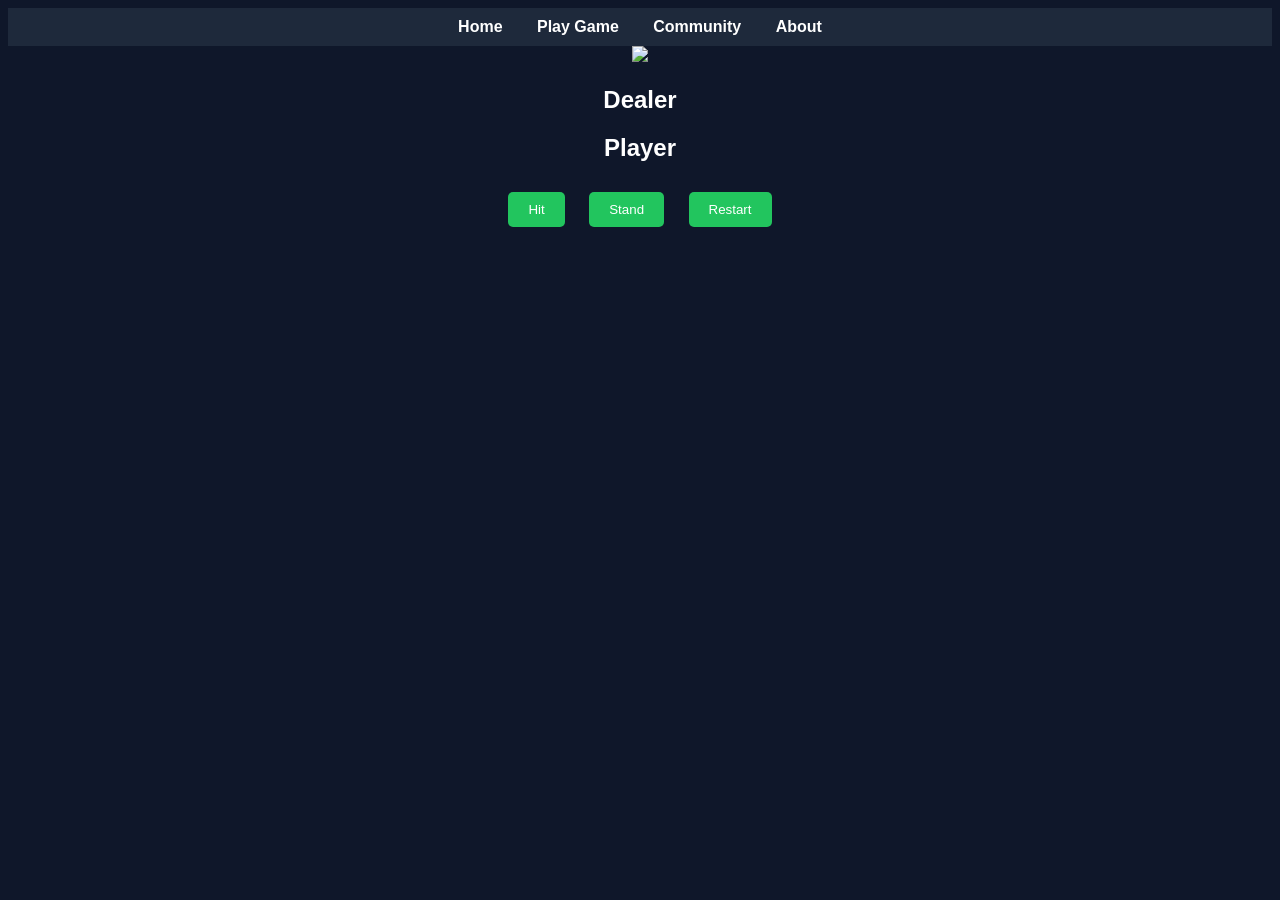
==== game.html @ 55aefc67 "Rename game title and update layout for Blackjack" ====
<!DOCTYPE html>
<html>
<head>
  <title>Blackjack</title>
  <link rel="stylesheet" href="styles.css">
</head>
<body>

<nav>
  <a href="index.html">Home</a>
  <a href="game.html">Play Game</a>
  <a href="community.html">Community</a>
  <a href="about.html">About</a>
</nav>

<div class="table">

  <img src="assets/dealer.png" class="dealer">

  <h2>Dealer</h2>
  <div id="dealer-cards" class="cards"></div>

  <h2>Player</h2>
  <div id="player-cards" class="cards"></div>

  <div class="controls">
    <button onclick="hit()">Hit</button>
    <button onclick="stand()">Stand</button>
    <button onclick="startGame()">Restart</button>
  </div>

  <h3 id="result"></h3>

</div>

<script src="game.js"></script>
</body>
</html>
---- styles.css ----
body {
  font-family: Arial;
  background: #0f172a;
  color: white;
  text-align: center;
}

nav {
  background: #1e293b;
  padding: 10px;
}

nav a {
  color: white;
  margin: 0 15px;
  text-decoration: none;
  font-weight: bold;
}

.container {
  margin-top: 50px;
}

button, .btn {
  padding: 10px 20px;
  margin: 10px;
  background: #22c55e;
  border: none;
  color: white;
  cursor: pointer;
  border-radius: 5px;
}

button:hover, .btn:hover {
  background: #16a34a;
}
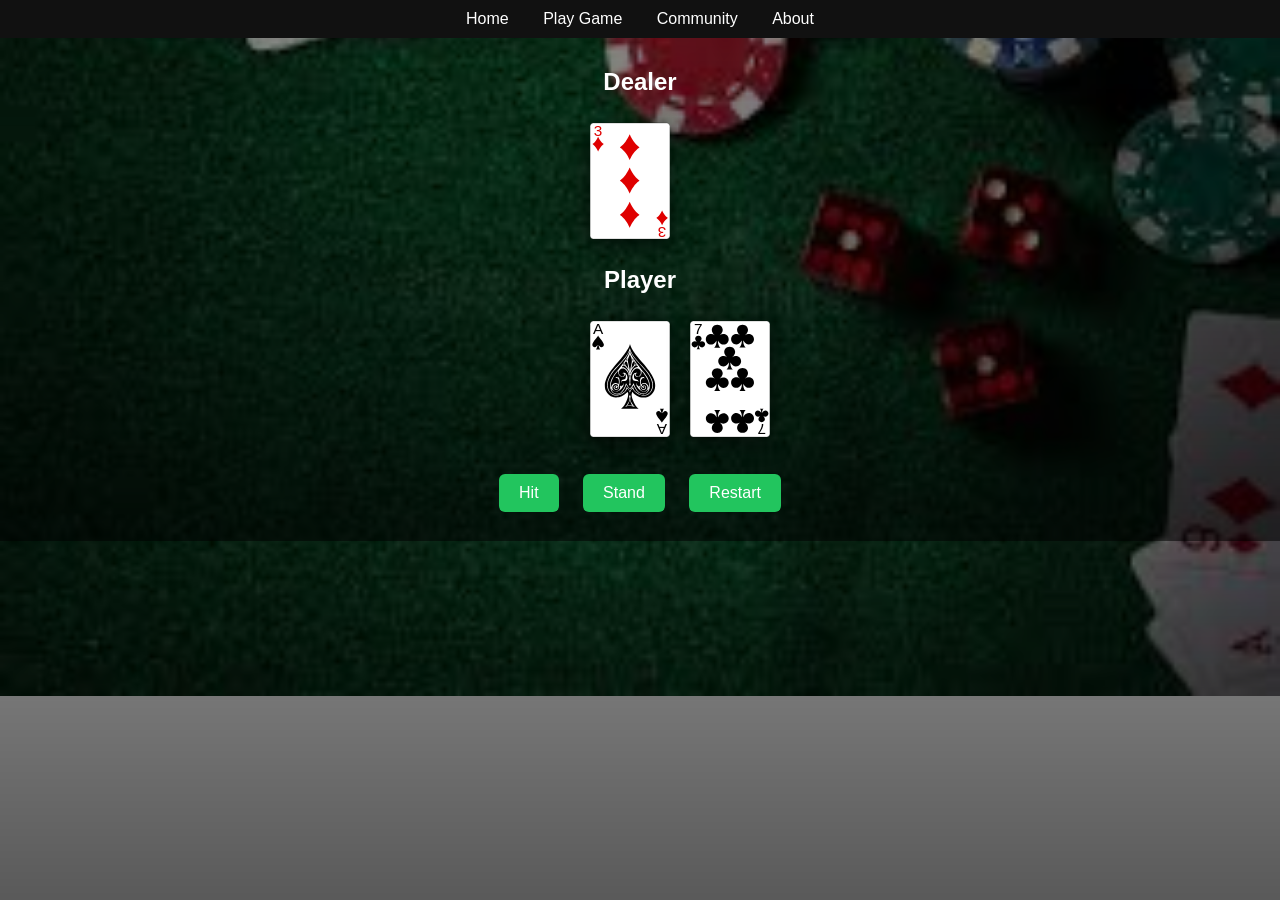
==== commit ae0f063c: "Remove dealer image from game.html Removed dealer image from the game layout." ====
--- a/game.html
+++ b/game.html
@@ -14,8 +14,6 @@
 </nav>
 
 <div class="table">
-
-  <img src="assets/dealer.png" class="dealer">
 
   <h2>Dealer</h2>
   <div id="dealer-cards" class="cards"></div>
--- a/styles.css
+++ b/styles.css
@@ -1,12 +1,18 @@
 body {
+  margin: 0;
   font-family: Arial;
-  background: #0f172a;
   color: white;
   text-align: center;
+
+  /* Casino table background image + dark overlay for readability */
+  background:
+    linear-gradient(rgba(0,0,0,0.45), rgba(0,0,0,0.75)),
+    url("assets/cards/table-bg.png") no-repeat center center/cover;
 }
 
+/* NAV */
 nav {
-  background: #1e293b;
+  background: #111;
   padding: 10px;
 }
 
@@ -14,23 +20,140 @@
   color: white;
   margin: 0 15px;
   text-decoration: none;
-  font-weight: bold;
 }
 
-.container {
-  margin-top: 50px;
+/* TABLE AREA */
+.table {
+  margin-top: 30px;
 }
 
-button, .btn {
+/* CARD ROWS */
+.cards {
+  display: flex;
+  justify-content: center;
+  gap: 20px;
+  margin: 25px 0;
+}
+
+/* CARD CONTAINER */
+.card-container {
+  width: 80px;
+  height: 120px;
+  perspective: 1000px;
+  filter: drop-shadow(0 6px 10px rgba(0,0,0,0.6));
+}
+
+/* CARD */
+.card {
+  width: 100%;
+  height: 100%;
+  position: relative;
+  transform-style: preserve-3d;
+  transform: rotateY(180deg); /* start face-down */
+  transition: transform 0.8s;
+}
+
+/* FLIP */
+.card.flip {
+  transform: rotateY(0deg); /* reveal front */
+}
+
+/* FRONT/BACK SHARED */
+.card-face {
+  position: absolute;
+  width: 100%;
+  height: 100%;
+  backface-visibility: hidden;
+}
+
+/* FRONT */
+.card-front {
+  transform: rotateY(0deg);
+  backface-visibility: hidden;
+}
+
+/* BACK */
+.card-back {
+  background: url("assets/cards/back.svg") no-repeat center/cover;
+  backface-visibility: hidden;
+}
+
+/* DEAL ANIMATION */
+.slide-in {
+  animation: deal 0.4s ease-out forwards;
+}
+
+@keyframes deal {
+  from {
+    transform: translateY(-40px) scale(0.9);
+    opacity: 0;
+  }
+  to {
+    transform: translateY(0) scale(1);
+    opacity: 1;
+  }
+}
+
+/* BUTTONS */
+button {
   padding: 10px 20px;
   margin: 10px;
   background: #22c55e;
   border: none;
   color: white;
   cursor: pointer;
-  border-radius: 5px;
+  font-size: 16px;
+  border-radius: 6px;
 }
 
-button:hover, .btn:hover {
-  background: #16a34a;
+/* SCORE DISPLAY */
+.score {
+  font-size: 20px;
+  margin-top: 5px;
+  opacity: 0.85;
 }
+
+/* WIN/LOSE ANIMATIONS */
+.win {
+  animation: glow 1s ease-out forwards;
+}
+
+.lose {
+  animation: shake 0.4s ease-in-out;
+}
+
+@keyframes glow {
+  from { box-shadow: 0 0 0px gold; }
+  to { box-shadow: 0 0 20px gold; }
+}
+
+@keyframes shake {
+  0% { transform: translateX(0); }
+  25% { transform: translateX(-5px); }
+  50% { transform: translateX(5px); }
+  75% { transform: translateX(-5px); }
+  100% { transform: translateX(0); }
+}
+
+/* DEALER LABEL */
+.dealer {
+  width: 120px;
+  margin-bottom: 10px;
+}
+
+/* MOBILE RESPONSIVE */
+@media (max-width: 600px) {
+  .card-container {
+    width: 60px;
+    height: 90px;
+  }
+
+  button {
+    width: 90%;
+    margin: 5px auto;
+  }
+
+  .cards {
+    gap: 10px;
+  }
+}
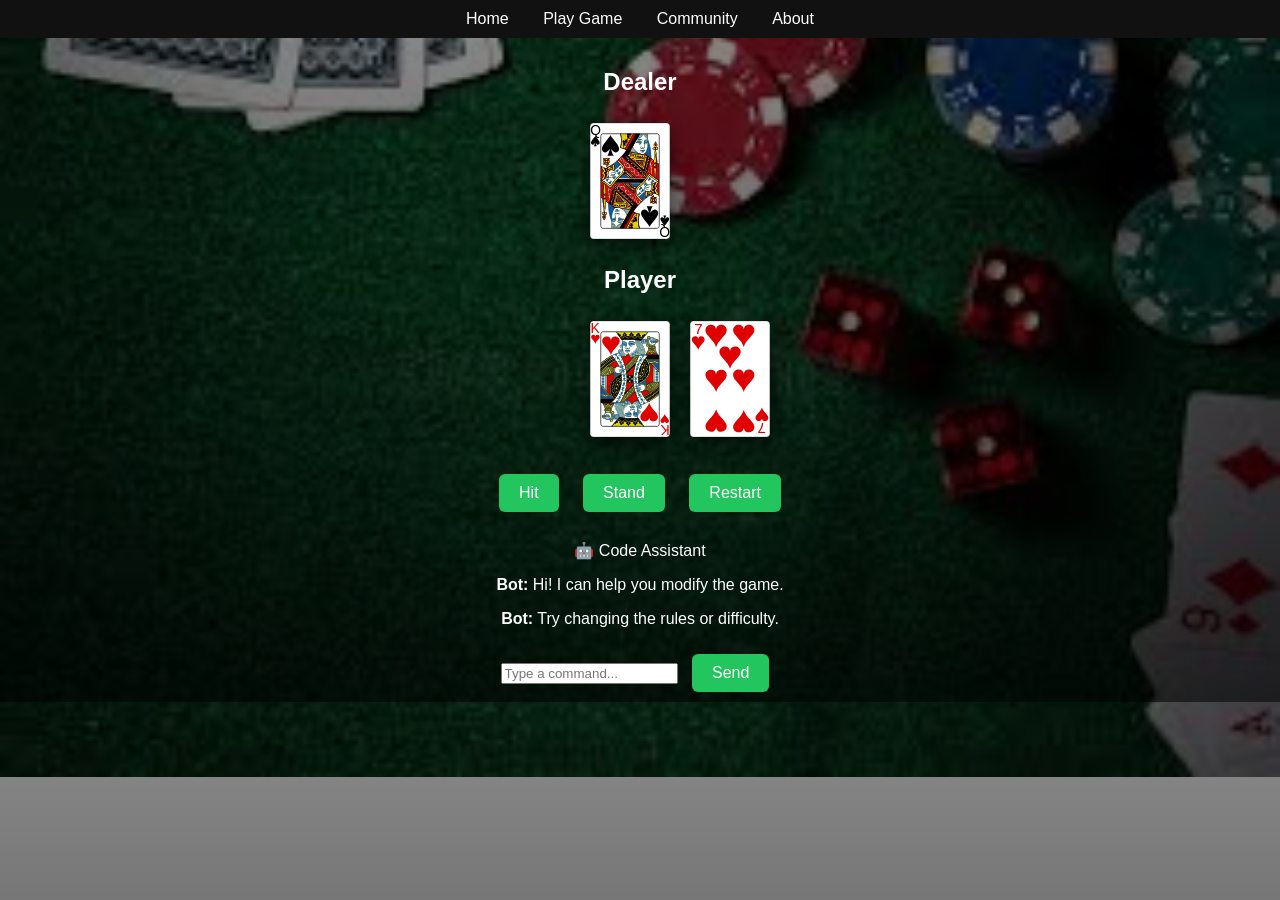
==== commit e876a3e3: "Implement chatbot for game assistance Added a chatbot feature to assist users with game modification" ====
--- a/game.html
+++ b/game.html
@@ -31,6 +31,22 @@
 
 </div>
 
+<!-- 🤖 CHATBOT START -->
+<div class="chatbot">
+  <div class="chat-header">🤖 Code Assistant</div>
+
+  <div class="chat-body">
+    <p><b>Bot:</b> Hi! I can help you modify the game.</p>
+    <p><b>Bot:</b> Try changing the rules or difficulty.</p>
+  </div>
+
+  <div class="chat-input">
+    <input type="text" placeholder="Type a command..." />
+    <button>Send</button>
+  </div>
+</div>
+<!-- 🤖 CHATBOT END -->
+
 <script src="game.js"></script>
 </body>
 </html>
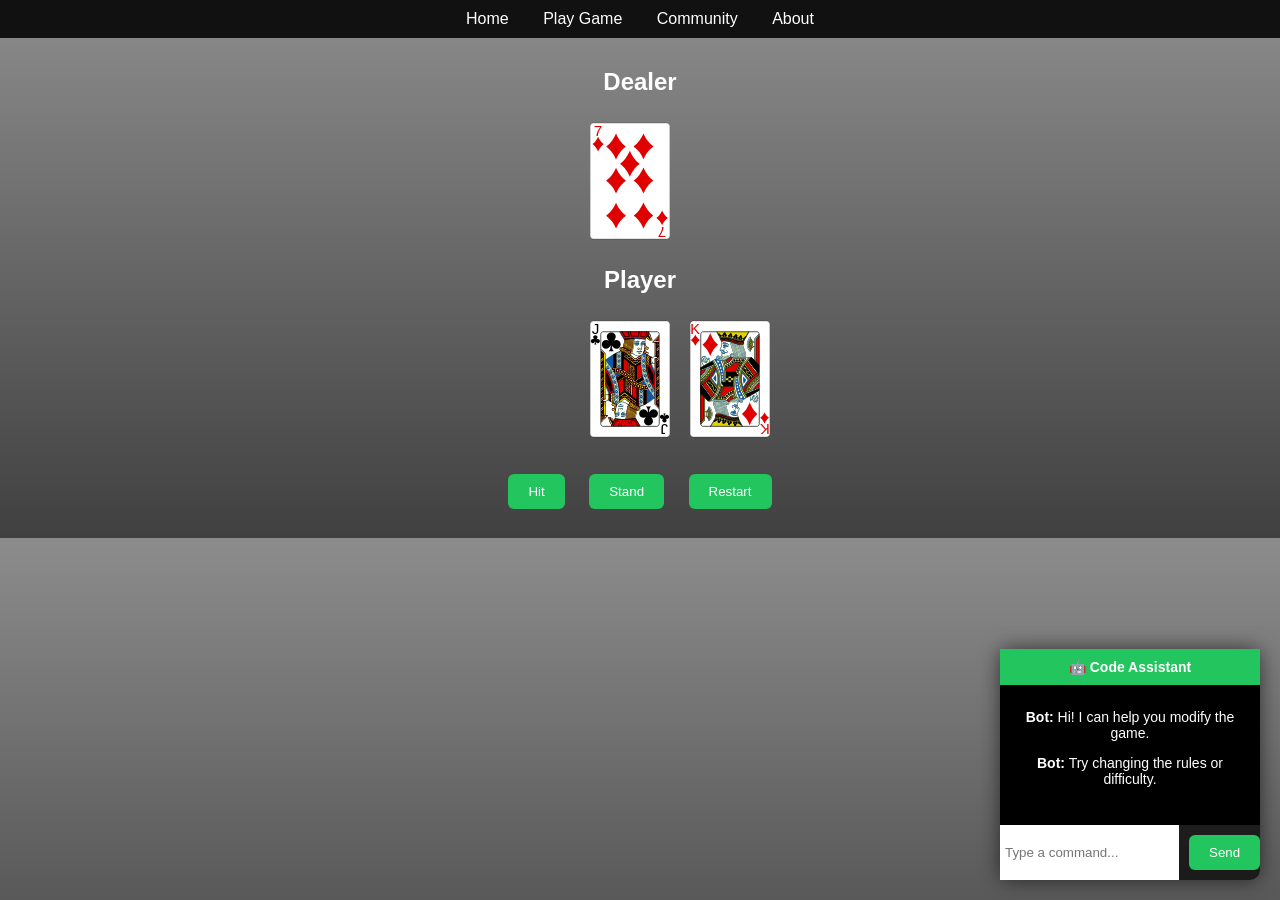
==== commit aff2ca1e: "Update chatbot comment and input tag" ====
--- a/game.html
+++ b/game.html
@@ -31,7 +31,7 @@
 
 </div>
 
-<!-- 🤖 CHATBOT START -->
+<!-- CHATBOX (SAFE + NON‑BREAKING) -->
 <div class="chatbot">
   <div class="chat-header">🤖 Code Assistant</div>
 
@@ -41,12 +41,12 @@
   </div>
 
   <div class="chat-input">
-    <input type="text" placeholder="Type a command..." />
+    <input type="text" placeholder="Type a command...">
     <button>Send</button>
   </div>
 </div>
-<!-- 🤖 CHATBOT END -->
 
 <script src="game.js"></script>
 </body>
 </html>
+
--- a/styles.css
+++ b/styles.css
@@ -4,10 +4,9 @@
   color: white;
   text-align: center;
 
-  /* Casino table background image + dark overlay for readability */
   background:
     linear-gradient(rgba(0,0,0,0.45), rgba(0,0,0,0.75)),
-    url("assets/cards/table-bg.png") no-repeat center center/cover;
+    url("assets/table-bg.png") no-repeat center/cover;
 }
 
 /* NAV */
@@ -22,12 +21,12 @@
   text-decoration: none;
 }
 
-/* TABLE AREA */
+/* TABLE */
 .table {
   margin-top: 30px;
 }
 
-/* CARD ROWS */
+/* CARDS */
 .cards {
   display: flex;
   justify-content: center;
@@ -35,30 +34,26 @@
   margin: 25px 0;
 }
 
-/* CARD CONTAINER */
+/* CARD */
 .card-container {
   width: 80px;
   height: 120px;
   perspective: 1000px;
-  filter: drop-shadow(0 6px 10px rgba(0,0,0,0.6));
 }
 
-/* CARD */
 .card {
   width: 100%;
   height: 100%;
   position: relative;
   transform-style: preserve-3d;
-  transform: rotateY(180deg); /* start face-down */
+  transform: rotateY(180deg);
   transition: transform 0.8s;
 }
 
-/* FLIP */
 .card.flip {
-  transform: rotateY(0deg); /* reveal front */
+  transform: rotateY(0deg);
 }
 
-/* FRONT/BACK SHARED */
 .card-face {
   position: absolute;
   width: 100%;
@@ -66,30 +61,26 @@
   backface-visibility: hidden;
 }
 
-/* FRONT */
 .card-front {
   transform: rotateY(0deg);
-  backface-visibility: hidden;
 }
 
-/* BACK */
 .card-back {
   background: url("assets/cards/back.svg") no-repeat center/cover;
-  backface-visibility: hidden;
 }
 
-/* DEAL ANIMATION */
+/* ANIMATION */
 .slide-in {
   animation: deal 0.4s ease-out forwards;
 }
 
 @keyframes deal {
   from {
-    transform: translateY(-40px) scale(0.9);
+    transform: translateY(-40px);
     opacity: 0;
   }
   to {
-    transform: translateY(0) scale(1);
+    transform: translateY(0);
     opacity: 1;
   }
 }
@@ -102,58 +93,47 @@
   border: none;
   color: white;
   cursor: pointer;
-  font-size: 16px;
   border-radius: 6px;
 }
 
-/* SCORE DISPLAY */
-.score {
-  font-size: 20px;
-  margin-top: 5px;
-  opacity: 0.85;
+/* CHATBOT */
+.chatbot {
+  position: fixed;
+  bottom: 20px;
+  right: 20px;
+  width: 260px;
+  background: rgba(0,0,0,0.7);
+  backdrop-filter: blur(8px);
+  border-radius: 10px;
+  box-shadow: 0 0 20px rgba(0,0,0,0.6);
+  font-size: 14px;
+  z-index: 9999;
 }
 
-/* WIN/LOSE ANIMATIONS */
-.win {
-  animation: glow 1s ease-out forwards;
+.chat-header {
+  background: #22c55e;
+  padding: 10px;
+  font-weight: bold;
 }
 
-.lose {
-  animation: shake 0.4s ease-in-out;
+.chat-body {
+  padding: 10px;
+  height: 120px;
+  overflow-y: auto;
+  background: #000;
 }
 
-@keyframes glow {
-  from { box-shadow: 0 0 0px gold; }
-  to { box-shadow: 0 0 20px gold; }
+.chat-input {
+  display: flex;
 }
 
-@keyframes shake {
-  0% { transform: translateX(0); }
-  25% { transform: translateX(-5px); }
-  50% { transform: translateX(5px); }
-  75% { transform: translateX(-5px); }
-  100% { transform: translateX(0); }
+.chat-input input {
+  flex: 1;
+  padding: 5px;
+  border: none;
 }
 
-/* DEALER LABEL */
-.dealer {
-  width: 120px;
-  margin-bottom: 10px;
+.chat-input button {
+  background: #22c55e;
+  border: none;
 }
-
-/* MOBILE RESPONSIVE */
-@media (max-width: 600px) {
-  .card-container {
-    width: 60px;
-    height: 90px;
-  }
-
-  button {
-    width: 90%;
-    margin: 5px auto;
-  }
-
-  .cards {
-    gap: 10px;
-  }
-}
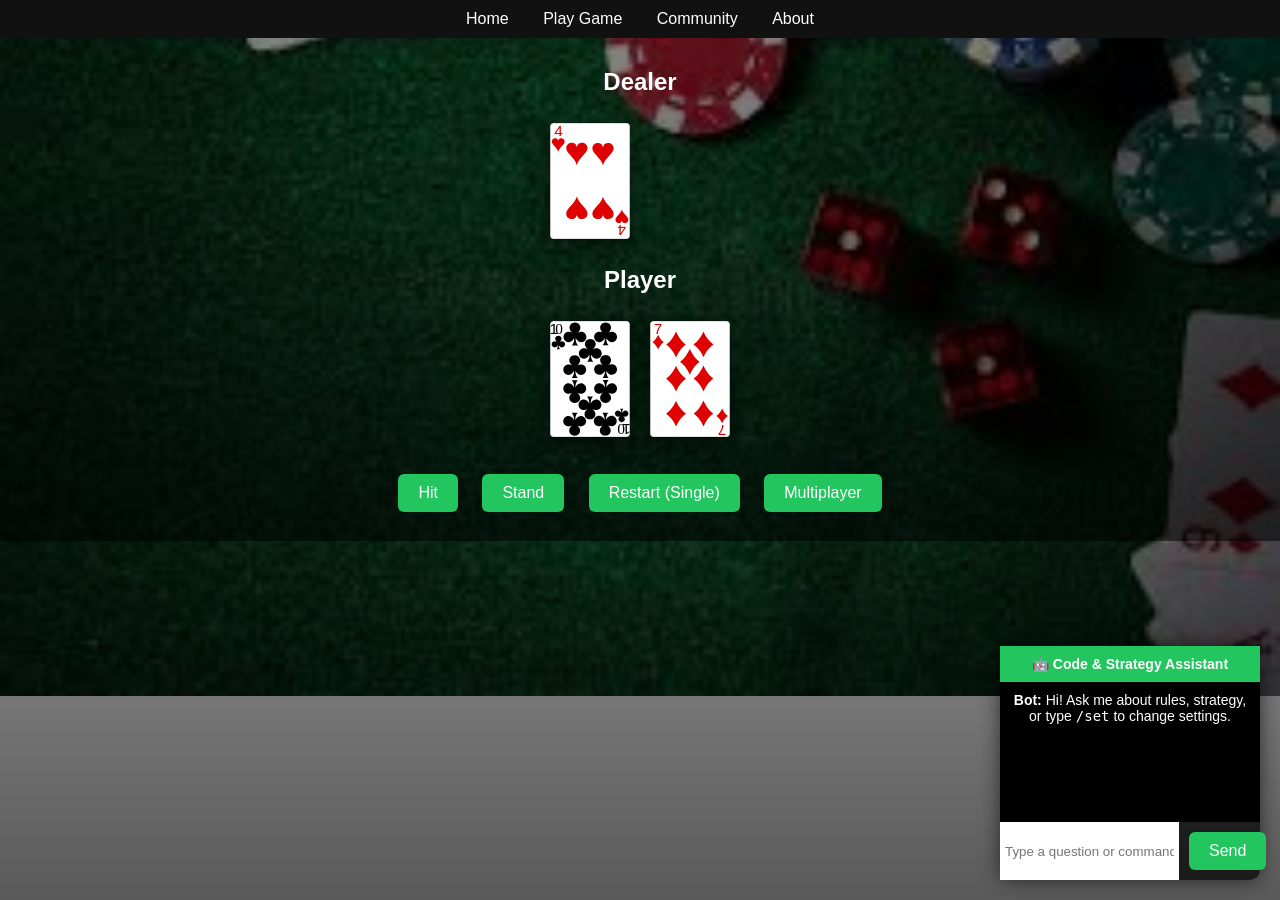
==== commit edd087a5: "Add background music and multiplayer options" ====
--- a/game.html
+++ b/game.html
@@ -13,6 +13,9 @@
   <a href="about.html">About</a>
 </nav>
 
+<!-- Background music -->
+<audio id="bg-music" src="assets/music/casino-theme.mp3" loop></audio>
+
 <div class="table">
 
   <h2>Dealer</h2>
@@ -24,29 +27,28 @@
   <div class="controls">
     <button onclick="hit()">Hit</button>
     <button onclick="stand()">Stand</button>
-    <button onclick="startGame()">Restart</button>
+    <button onclick="startGame()">Restart (Single)</button>
+    <button onclick="startMultiplayer()">Multiplayer</button>
   </div>
 
   <h3 id="result"></h3>
 
 </div>
 
-<!-- CHATBOX (SAFE + NON‑BREAKING) -->
+<!-- CHATBOX -->
 <div class="chatbot">
-  <div class="chat-header">🤖 Code Assistant</div>
+  <div class="chat-header">🤖 Code & Strategy Assistant</div>
 
-  <div class="chat-body">
-    <p><b>Bot:</b> Hi! I can help you modify the game.</p>
-    <p><b>Bot:</b> Try changing the rules or difficulty.</p>
+  <div class="chat-body" id="chat-body">
+    <div><b>Bot:</b> Hi! Ask me about rules, strategy, or type <code>/set</code> to change settings.</div>
   </div>
 
   <div class="chat-input">
-    <input type="text" placeholder="Type a command...">
-    <button>Send</button>
+    <input id="chat-input" type="text" placeholder="Type a question or command...">
+    <button onclick="sendChat()">Send</button>
   </div>
 </div>
 
 <script src="game.js"></script>
 </body>
 </html>
-
--- a/styles.css
+++ b/styles.css
@@ -5,8 +5,19 @@
   text-align: center;
 
   background:
-    linear-gradient(rgba(0,0,0,0.45), rgba(0,0,0,0.75)),
-    url("assets/table-bg.png") no-repeat center/cover;
+  linear-gradient(rgba(0,0,0,0.45), rgba(0,0,0,0.75)),
+  url("assets/cards/table-bg.png") no-repeat center center/cover;
+}
+
+/* FIX: Make cards appear above background */
+.card-container,
+.card,
+.card-face,
+.card-front,
+.card-back,
+.card img {
+  position: relative;
+  z-index: 999;
 }
 
 /* NAV */
@@ -21,12 +32,12 @@
   text-decoration: none;
 }
 
-/* TABLE */
+/* TABLE AREA */
 .table {
   margin-top: 30px;
 }
 
-/* CARDS */
+/* CARD ROWS */
 .cards {
   display: flex;
   justify-content: center;
@@ -34,13 +45,15 @@
   margin: 25px 0;
 }
 
-/* CARD */
+/* CARD CONTAINER */
 .card-container {
   width: 80px;
   height: 120px;
   perspective: 1000px;
+  filter: drop-shadow(0 6px 10px rgba(0,0,0,0.6));
 }
 
+/* CARD */
 .card {
   width: 100%;
   height: 100%;
@@ -50,10 +63,12 @@
   transition: transform 0.8s;
 }
 
+/* FLIP */
 .card.flip {
   transform: rotateY(0deg);
 }
 
+/* FRONT/BACK SHARED */
 .card-face {
   position: absolute;
   width: 100%;
@@ -61,26 +76,28 @@
   backface-visibility: hidden;
 }
 
+/* FRONT */
 .card-front {
   transform: rotateY(0deg);
 }
 
+/* BACK */
 .card-back {
   background: url("assets/cards/back.svg") no-repeat center/cover;
 }
 
-/* ANIMATION */
+/* DEAL ANIMATION */
 .slide-in {
   animation: deal 0.4s ease-out forwards;
 }
 
 @keyframes deal {
   from {
-    transform: translateY(-40px);
+    transform: translateY(-40px) scale(0.9);
     opacity: 0;
   }
   to {
-    transform: translateY(0);
+    transform: translateY(0) scale(1);
     opacity: 1;
   }
 }
@@ -93,6 +110,7 @@
   border: none;
   color: white;
   cursor: pointer;
+  font-size: 16px;
   border-radius: 6px;
 }
 
@@ -137,3 +155,21 @@
   background: #22c55e;
   border: none;
 }
+
+/* MOBILE */
+@media (max-width: 600px) {
+  .card-container {
+    width: 60px;
+    height: 90px;
+  }
+
+  button {
+    width: 90%;
+    margin: 5px auto;
+  }
+
+  .cards {
+    gap: 10px;
+  }
+}
+
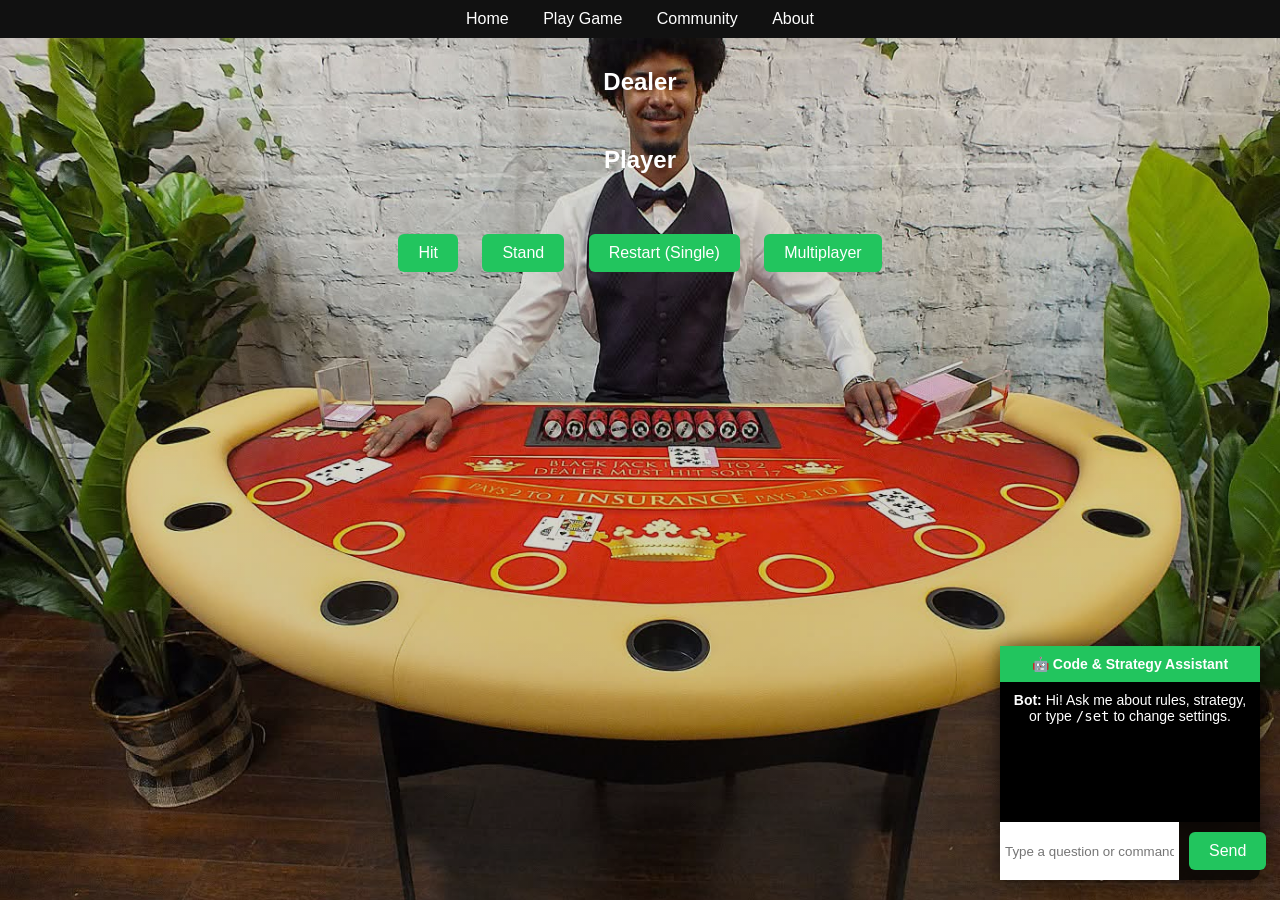
==== commit 3dff8e87: "Update background music source in game.html Replaced background music file with a new theme." ====
--- a/game.html
+++ b/game.html
@@ -14,7 +14,7 @@
 </nav>
 
 <!-- Background music -->
-<audio id="bg-music" src="assets/music/casino-theme.mp3" loop></audio>
+<audio id="bg-music" src="assets/bg/Card_Masters_Theme.mp3" loop></audio>
 
 <div class="table">
 
--- a/styles.css
+++ b/styles.css
@@ -1,15 +1,61 @@
+html, body {
+  height: 100%;
+  width: 100%;
+  margin: 0;
+  padding: 0;
+}
+
+/* MAIN BODY */
 body {
-  margin: 0;
   font-family: Arial;
   color: white;
   text-align: center;
 
-  background:
-  linear-gradient(rgba(0,0,0,0.45), rgba(0,0,0,0.75)),
-  url("assets/cards/table-bg.png") no-repeat center center/cover;
-}
-
-/* FIX: Make cards appear above background */
+  /* FIRST IMAGE */
+  background-image:
+    linear-gradient(rgba(0,0,0,0.10), rgba(0,0,0,0.20)),
+    url("assets/bg/IMG_4946.png");
+
+  background-size: cover;
+  background-position: center;
+  background-repeat: no-repeat;
+  background-attachment: fixed;
+
+  transition: background-image 1s ease;
+
+  transform-origin: center center;
+}
+
+/* SECOND IMAGE AFTER START */
+body.start-animation {
+
+  background-image:
+    linear-gradient(rgba(0,0,0,0.10), rgba(0,0,0,0.20)),
+    url("assets/bg/IMG_4945.png");
+
+  animation: dive 1.8s ease-out forwards;
+}
+
+/* CAMERA DIVE ANIMATION */
+@keyframes dive {
+  0% {
+    transform: scale(1.8);
+    filter: blur(8px);
+    opacity: 0.3;
+  }
+  60% {
+    transform: scale(1.1);
+    filter: blur(2px);
+    opacity: 0.9;
+  }
+  100% {
+    transform: scale(1);
+    filter: blur(0);
+    opacity: 1;
+  }
+}
+
+/* Make cards appear above background */
 .card-container,
 .card,
 .card-face,
@@ -35,6 +81,7 @@
 /* TABLE AREA */
 .table {
   margin-top: 30px;
+  background: transparent;
 }
 
 /* CARD ROWS */
@@ -59,31 +106,41 @@
   height: 100%;
   position: relative;
   transform-style: preserve-3d;
+  transition: transform 0.8s;
+}
+
+/* SHOW FRONT */
+.card.flip {
   transform: rotateY(180deg);
-  transition: transform 0.8s;
-}
-
-/* FLIP */
-.card.flip {
-  transform: rotateY(0deg);
-}
-
-/* FRONT/BACK SHARED */
+}
+
+/* BOTH SIDES */
 .card-face {
   position: absolute;
   width: 100%;
   height: 100%;
   backface-visibility: hidden;
+  border-radius: 10px;
+  overflow: hidden;
 }
 
 /* FRONT */
 .card-front {
-  transform: rotateY(0deg);
+  transform: rotateY(180deg);
+}
+
+.card-front img {
+  width: 100%;
+  height: 100%;
+  object-fit: cover;
 }
 
 /* BACK */
 .card-back {
-  background: url("assets/cards/back.svg") no-repeat center/cover;
+  background: url("assets/cards/Copilot_20260511_222450.png") no-repeat center;
+  background-size: cover;
+  background-position: center;
+  transform: rotateY(0deg);
 }
 
 /* DEAL ANIMATION */
@@ -112,6 +169,12 @@
   cursor: pointer;
   font-size: 16px;
   border-radius: 6px;
+  transition: 0.2s;
+}
+
+button:hover {
+  transform: scale(1.05);
+  background: #16a34a;
 }
 
 /* CHATBOT */
@@ -172,4 +235,3 @@
     gap: 10px;
   }
 }
-
